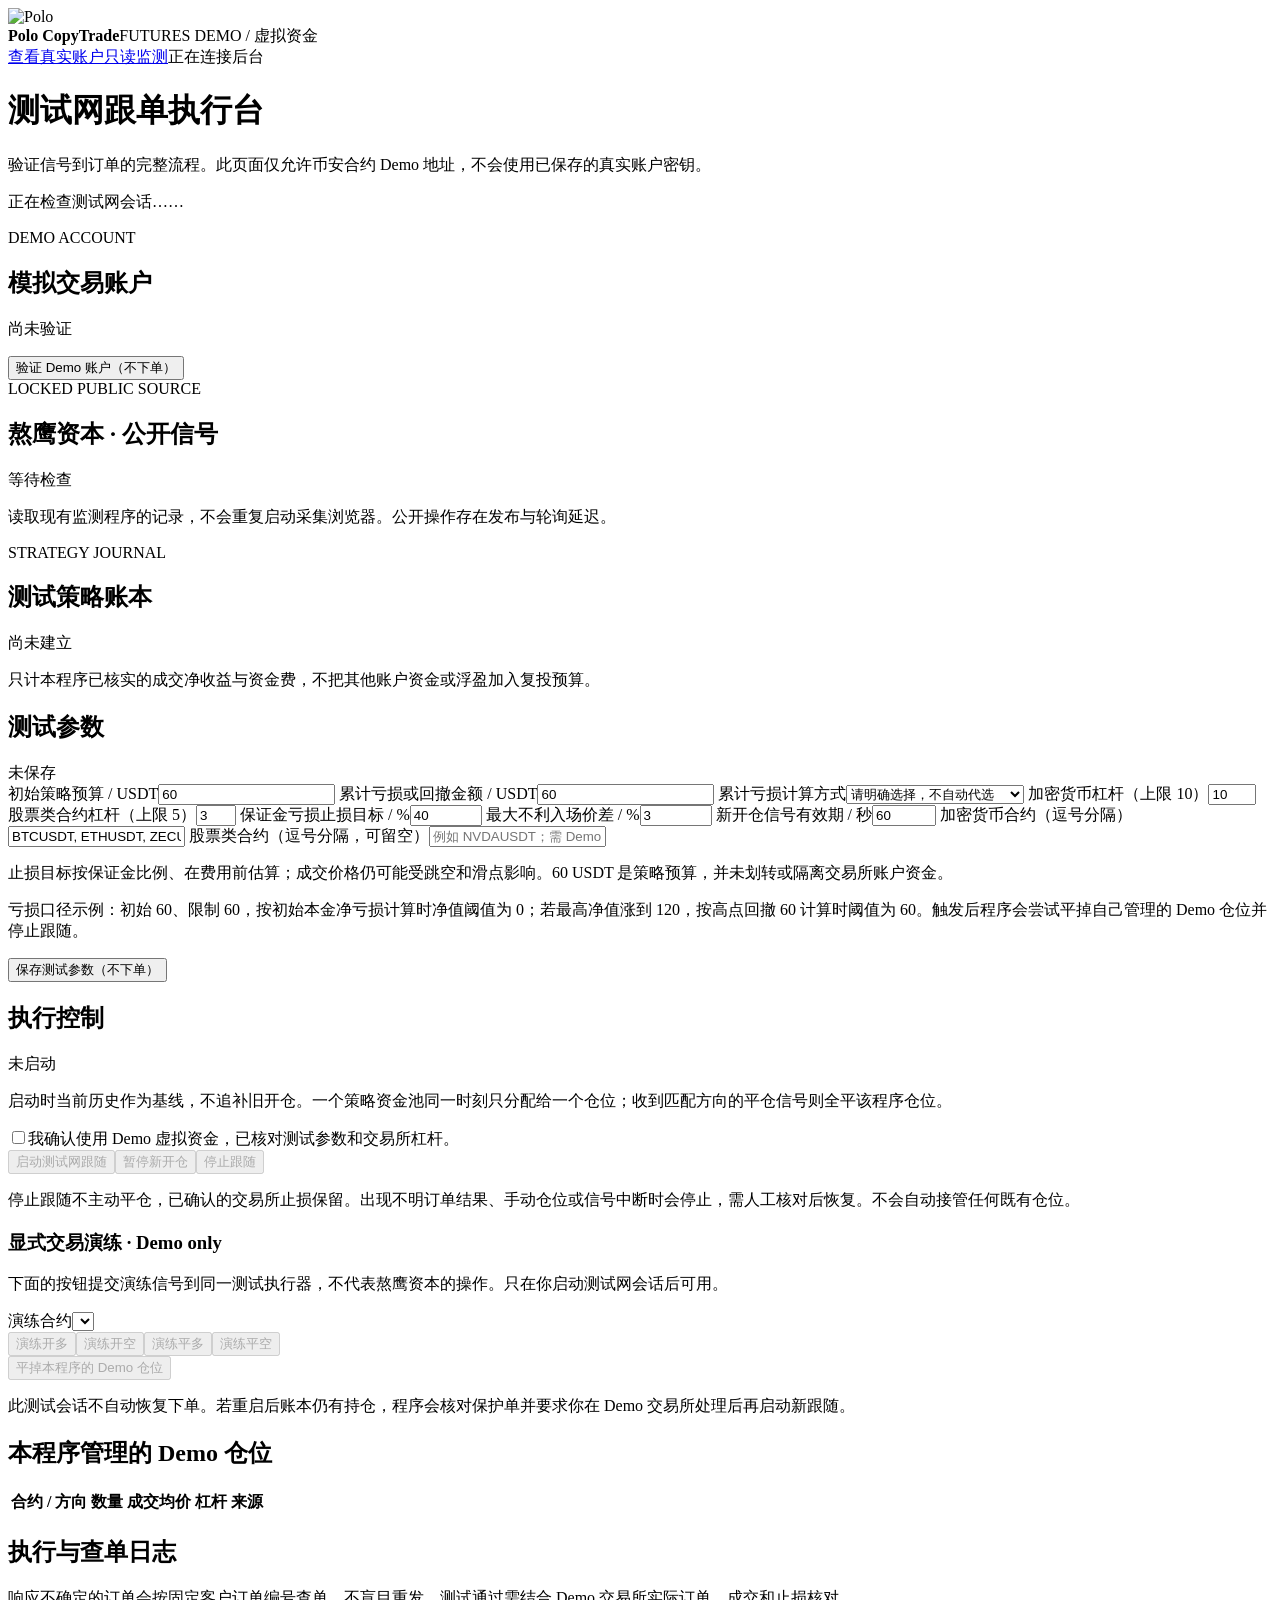
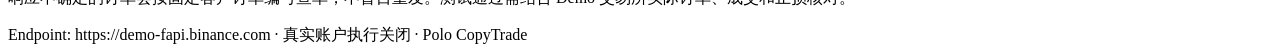
==== frontend/testnet.html @ a075bad3 "Integrate an isolated Futures Demo execution workspace" ====
<!doctype html>
<html lang="zh-CN"><head><meta charset="UTF-8"><meta name="viewport" content="width=device-width,initial-scale=1"><title>Polo CopyTrade · 测试网执行台</title><link rel="stylesheet" href="/style.css"><link rel="stylesheet" href="/demo.css"></head>
<body><main class="demo-shell">
<header class="demo-header"><div class="demo-brand"><img src="/polo-logo.png" alt="Polo" width="48" height="48"><div><strong>Polo CopyTrade</strong><span>FUTURES DEMO / 虚拟资金</span></div></div><a class="secondary link-button" href="http://127.0.0.1:8765" target="_blank" rel="noopener">查看真实账户只读监测</a><span id="demo-connection" class="pill subtle">正在连接后台</span></header>
<h1>测试网跟单执行台</h1><p class="muted">验证信号到订单的完整流程。此页面仅允许币安合约 Demo 地址，不会使用已保存的真实账户密钥。</p>
<p id="preview-note" class="callout small">正在检查测试网会话……</p><p id="demo-error" class="form-error" role="alert"></p>
<div class="demo-status-grid">
<section class="card"><span class="eyebrow">DEMO ACCOUNT</span><h2>模拟交易账户</h2><p id="demo-account">尚未验证</p><p id="demo-account-positions" class="small muted"></p><button id="demo-inspect" class="secondary">验证 Demo 账户（不下单）</button></section>
<section class="card"><span class="eyebrow">LOCKED PUBLIC SOURCE</span><h2>熬鹰资本 · 公开信号</h2><p id="demo-source">等待检查</p><p class="small muted">读取现有监测程序的记录，不会重复启动采集浏览器。公开操作存在发布与轮询延迟。</p></section>
<section class="card"><span class="eyebrow">STRATEGY JOURNAL</span><h2>测试策略账本</h2><p id="demo-capital">尚未建立</p><p class="small muted">只计本程序已核实的成交净收益与资金费，不把其他账户资金或浮盈加入复投预算。</p></section>
</div>
<div class="demo-columns"><section class="card"><div class="section-head"><h2>测试参数</h2><span id="demo-policy-state" class="pill subtle">未保存</span></div>
<form id="demo-policy"><div class="form-grid">
<label>初始策略预算 / USDT<input name="initial_capital" type="number" value="60" min="0.01" step="0.01" required></label>
<label>累计亏损或回撤金额 / USDT<input name="max_loss" type="number" value="60" min="0.01" step="0.01" required></label>
<label class="span-two">累计亏损计算方式<select name="loss_basis" required><option value="">请明确选择，不自动代选</option><option value="initial_net_loss">相对初始本金的净亏损</option><option value="peak_drawdown">相对策略净值最高点的回撤</option></select></label>
<label>加密货币杠杆（上限 10）<input name="crypto_leverage" type="number" value="10" min="1" max="10" step="1" required></label>
<label>股票类合约杠杆（上限 5）<input name="equity_leverage" type="number" value="3" min="1" max="5" step="1" required></label>
<label>保证金亏损止损目标 / %<input name="margin_stop_percent" type="number" value="40" min="0.01" max="99" step="0.01" required></label>
<label>最大不利入场价差 / %<input name="deviation_percent" type="number" value="3" min="0.01" max="99" step="0.01" required></label>
<label>新开仓信号有效期 / 秒<input name="max_signal_age" type="number" value="60" min="1" max="3600" step="1" required></label>
<label>加密货币合约（逗号分隔）<input name="crypto_symbols" value="BTCUSDT, ETHUSDT, ZECUSDT" required></label>
<label class="span-two">股票类合约（逗号分隔，可留空）<input name="equity_symbols" placeholder="例如 NVDAUSDT；需 Demo 实际支持"></label>
</div><p class="small muted">止损目标按保证金比例、在费用前估算；成交价格仍可能受跳空和滑点影响。60 USDT 是策略预算，并未划转或隔离交易所账户资金。</p>
<p class="callout small">亏损口径示例：初始 60、限制 60，按初始本金净亏损计算时净值阈值为 0；若最高净值涨到 120，按高点回撤 60 计算时阈值为 60。触发后程序会尝试平掉自己管理的 Demo 仓位并停止跟随。</p>
<button id="demo-save" class="primary" type="submit">保存测试参数（不下单）</button></form></section>
<section class="card"><div class="section-head"><h2>执行控制</h2><span id="demo-phase" class="pill subtle">未启动</span></div>
<p class="small muted">启动时当前历史作为基线，不追补旧开仓。一个策略资金池同一时刻只分配给一个仓位；收到匹配方向的平仓信号则全平该程序仓位。</p>
<label class="check"><input id="demo-confirm" type="checkbox">我确认使用 Demo 虚拟资金，已核对测试参数和交易所杠杆。</label>
<div class="button-row"><button id="demo-start" class="primary" disabled>启动测试网跟随</button><button id="demo-pause" class="secondary" disabled>暂停新开仓</button><button id="demo-stop" class="ghost" disabled>停止跟随</button></div>
<p class="small muted">停止跟随不主动平仓，已确认的交易所止损保留。出现不明订单结果、手动仓位或信号中断时会停止，需人工核对后恢复。不会自动接管任何既有仓位。</p>
<div class="divider"></div><h3>显式交易演练 · Demo only</h3><p class="small muted">下面的按钮提交演练信号到同一测试执行器，不代表熬鹰资本的操作。只在你启动测试网会话后可用。</p>
<label>演练合约<select id="rehearsal-symbol"></select></label><div class="button-row demo-rehearsal"><button class="secondary" data-demo-action="OPEN_LONG" disabled>演练开多</button><button class="secondary" data-demo-action="OPEN_SHORT" disabled>演练开空</button><button class="ghost" data-demo-action="CLOSE_LONG" disabled>演练平多</button><button class="ghost" data-demo-action="CLOSE_SHORT" disabled>演练平空</button></div>
<button id="demo-flatten" class="ghost danger" disabled>平掉本程序的 Demo 仓位</button>
<p class="small muted">此测试会话不自动恢复下单。若重启后账本仍有持仓，程序会核对保护单并要求你在 Demo 交易所处理后再启动新跟随。</p>
</section></div>
<section class="card"><h2>本程序管理的 Demo 仓位</h2><div class="table-wrap"><table><thead><tr><th>合约 / 方向</th><th>数量</th><th>成交均价</th><th>杠杆</th><th>来源</th></tr></thead><tbody id="demo-positions"></tbody></table></div></section>
<section class="card"><h2>执行与查单日志</h2><p class="small muted">响应不确定的订单会按固定客户订单编号查单，不盲目重发。测试通过需结合 Demo 交易所实际订单、成交和止损核对。</p><div id="demo-logs"></div></section>
<footer>Endpoint: https://demo-fapi.binance.com · 真实账户执行关闭 · Polo CopyTrade</footer>
</main><script type="module" src="/demo-ui.js"></script></body></html>
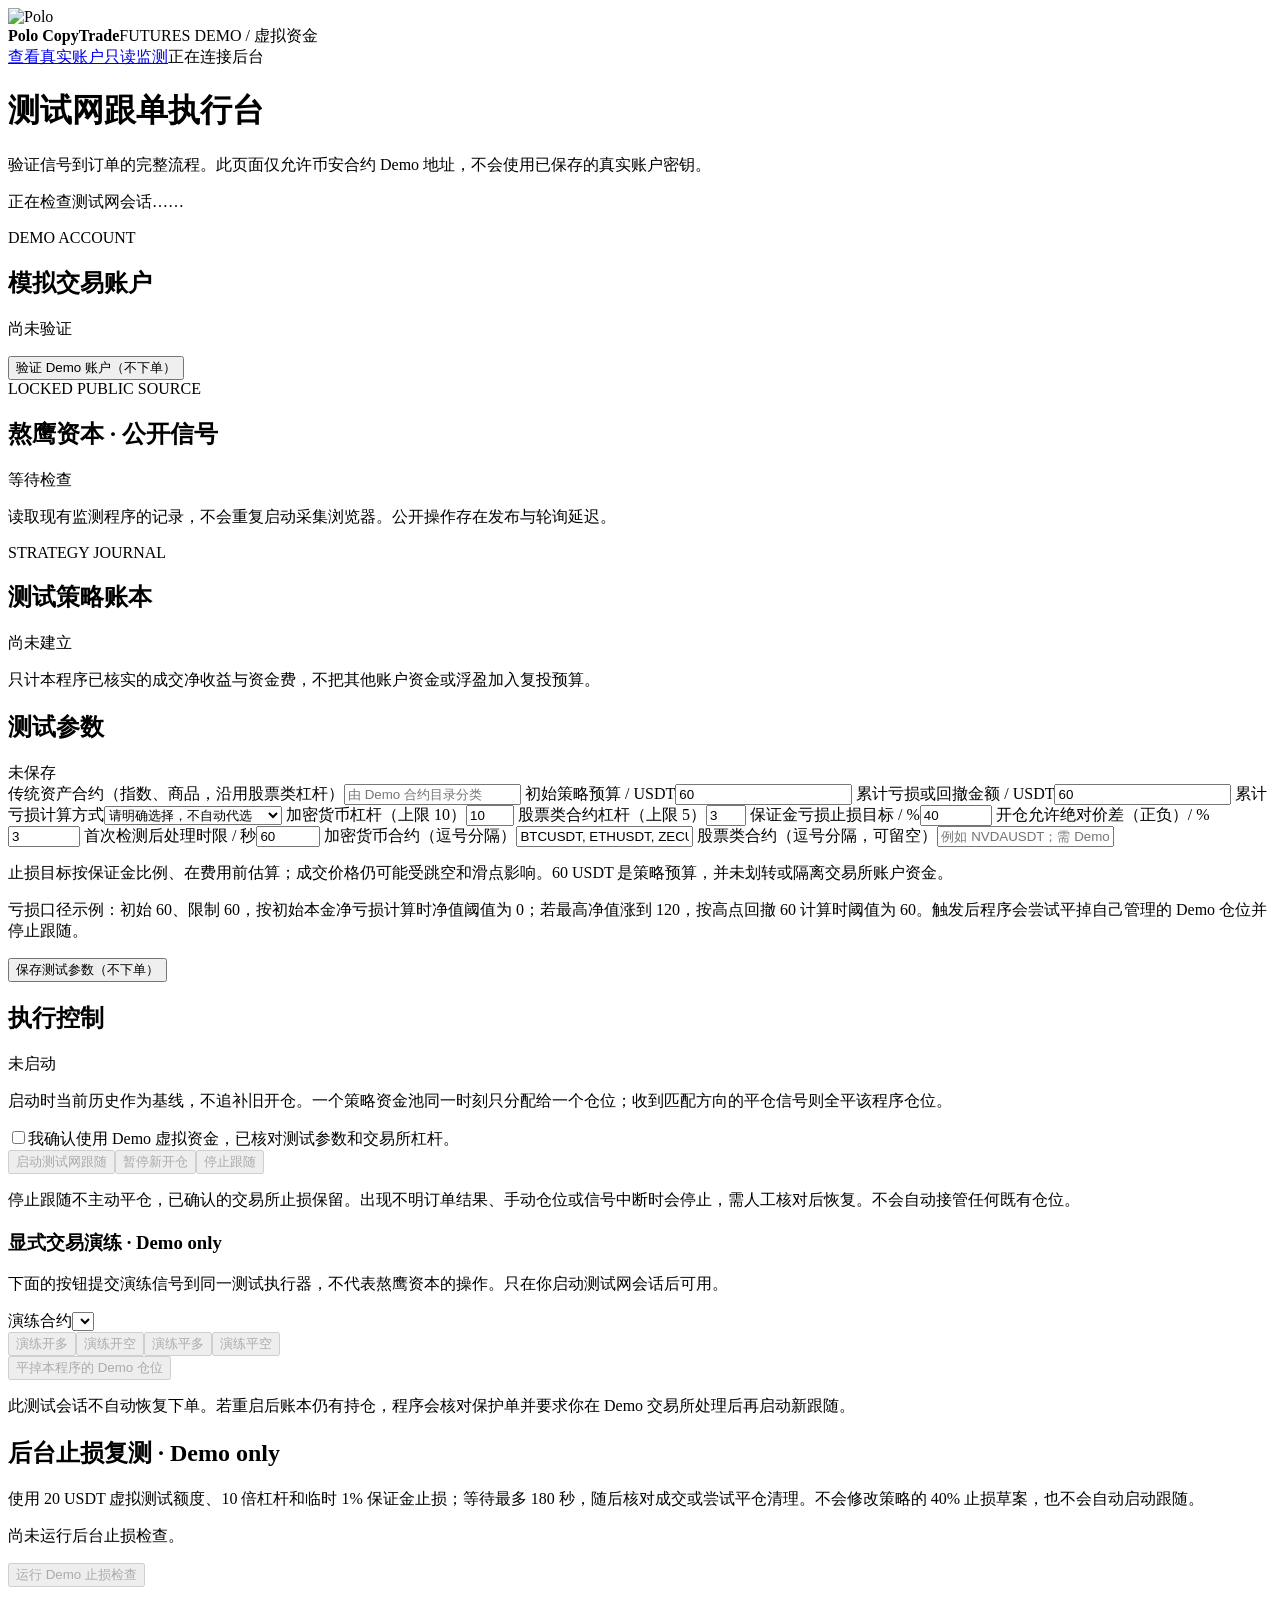
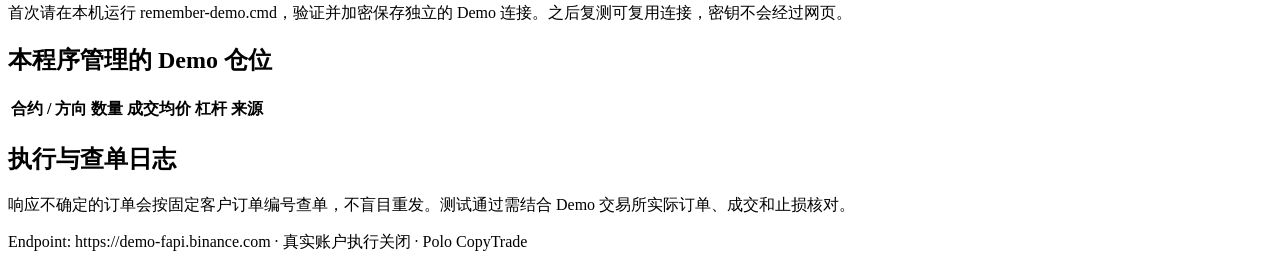
==== commit 113b1367: "Add dedicated live copy trading workspace and simplify dashboard navigation" ====
--- a/frontend/testnet.html
+++ b/frontend/testnet.html
@@ -11,14 +11,15 @@
 </div>
 <div class="demo-columns"><section class="card"><div class="section-head"><h2>测试参数</h2><span id="demo-policy-state" class="pill subtle">未保存</span></div>
 <form id="demo-policy"><div class="form-grid">
+<label class="span-two">传统资产合约（指数、商品，沿用股票类杠杆）<input name="traditional_symbols" placeholder="由 Demo 合约目录分类"></label>
 <label>初始策略预算 / USDT<input name="initial_capital" type="number" value="60" min="0.01" step="0.01" required></label>
 <label>累计亏损或回撤金额 / USDT<input name="max_loss" type="number" value="60" min="0.01" step="0.01" required></label>
 <label class="span-two">累计亏损计算方式<select name="loss_basis" required><option value="">请明确选择，不自动代选</option><option value="initial_net_loss">相对初始本金的净亏损</option><option value="peak_drawdown">相对策略净值最高点的回撤</option></select></label>
 <label>加密货币杠杆（上限 10）<input name="crypto_leverage" type="number" value="10" min="1" max="10" step="1" required></label>
 <label>股票类合约杠杆（上限 5）<input name="equity_leverage" type="number" value="3" min="1" max="5" step="1" required></label>
 <label>保证金亏损止损目标 / %<input name="margin_stop_percent" type="number" value="40" min="0.01" max="99" step="0.01" required></label>
-<label>最大不利入场价差 / %<input name="deviation_percent" type="number" value="3" min="0.01" max="99" step="0.01" required></label>
-<label>新开仓信号有效期 / 秒<input name="max_signal_age" type="number" value="60" min="1" max="3600" step="1" required></label>
+<label>开仓允许绝对价差（正负）/ %<input name="deviation_percent" type="number" value="3" min="0.01" max="99" step="0.01" required></label>
+<label>首次检测后处理时限 / 秒<input name="max_signal_age" type="number" value="60" min="1" max="3600" step="1" required></label>
 <label>加密货币合约（逗号分隔）<input name="crypto_symbols" value="BTCUSDT, ETHUSDT, ZECUSDT" required></label>
 <label class="span-two">股票类合约（逗号分隔，可留空）<input name="equity_symbols" placeholder="例如 NVDAUSDT；需 Demo 实际支持"></label>
 </div><p class="small muted">止损目标按保证金比例、在费用前估算；成交价格仍可能受跳空和滑点影响。60 USDT 是策略预算，并未划转或隔离交易所账户资金。</p>
@@ -34,6 +35,7 @@
 <button id="demo-flatten" class="ghost danger" disabled>平掉本程序的 Demo 仓位</button>
 <p class="small muted">此测试会话不自动恢复下单。若重启后账本仍有持仓，程序会核对保护单并要求你在 Demo 交易所处理后再启动新跟随。</p>
 </section></div>
+<section class="card"><h2>后台止损复测 · Demo only</h2><p class="small muted">使用 20 USDT 虚拟测试额度、10 倍杠杆和临时 1% 保证金止损；等待最多 180 秒，随后核对成交或尝试平仓清理。不会修改策略的 40% 止损草案，也不会自动启动跟随。</p><p id="demo-verification-state" class="callout small">尚未运行后台止损检查。</p><button id="demo-verify" class="secondary" disabled>运行 Demo 止损检查</button><p class="small muted">首次请在本机运行 remember-demo.cmd，验证并加密保存独立的 Demo 连接。之后复测可复用连接，密钥不会经过网页。</p></section>
 <section class="card"><h2>本程序管理的 Demo 仓位</h2><div class="table-wrap"><table><thead><tr><th>合约 / 方向</th><th>数量</th><th>成交均价</th><th>杠杆</th><th>来源</th></tr></thead><tbody id="demo-positions"></tbody></table></div></section>
 <section class="card"><h2>执行与查单日志</h2><p class="small muted">响应不确定的订单会按固定客户订单编号查单，不盲目重发。测试通过需结合 Demo 交易所实际订单、成交和止损核对。</p><div id="demo-logs"></div></section>
 <footer>Endpoint: https://demo-fapi.binance.com · 真实账户执行关闭 · Polo CopyTrade</footer>
